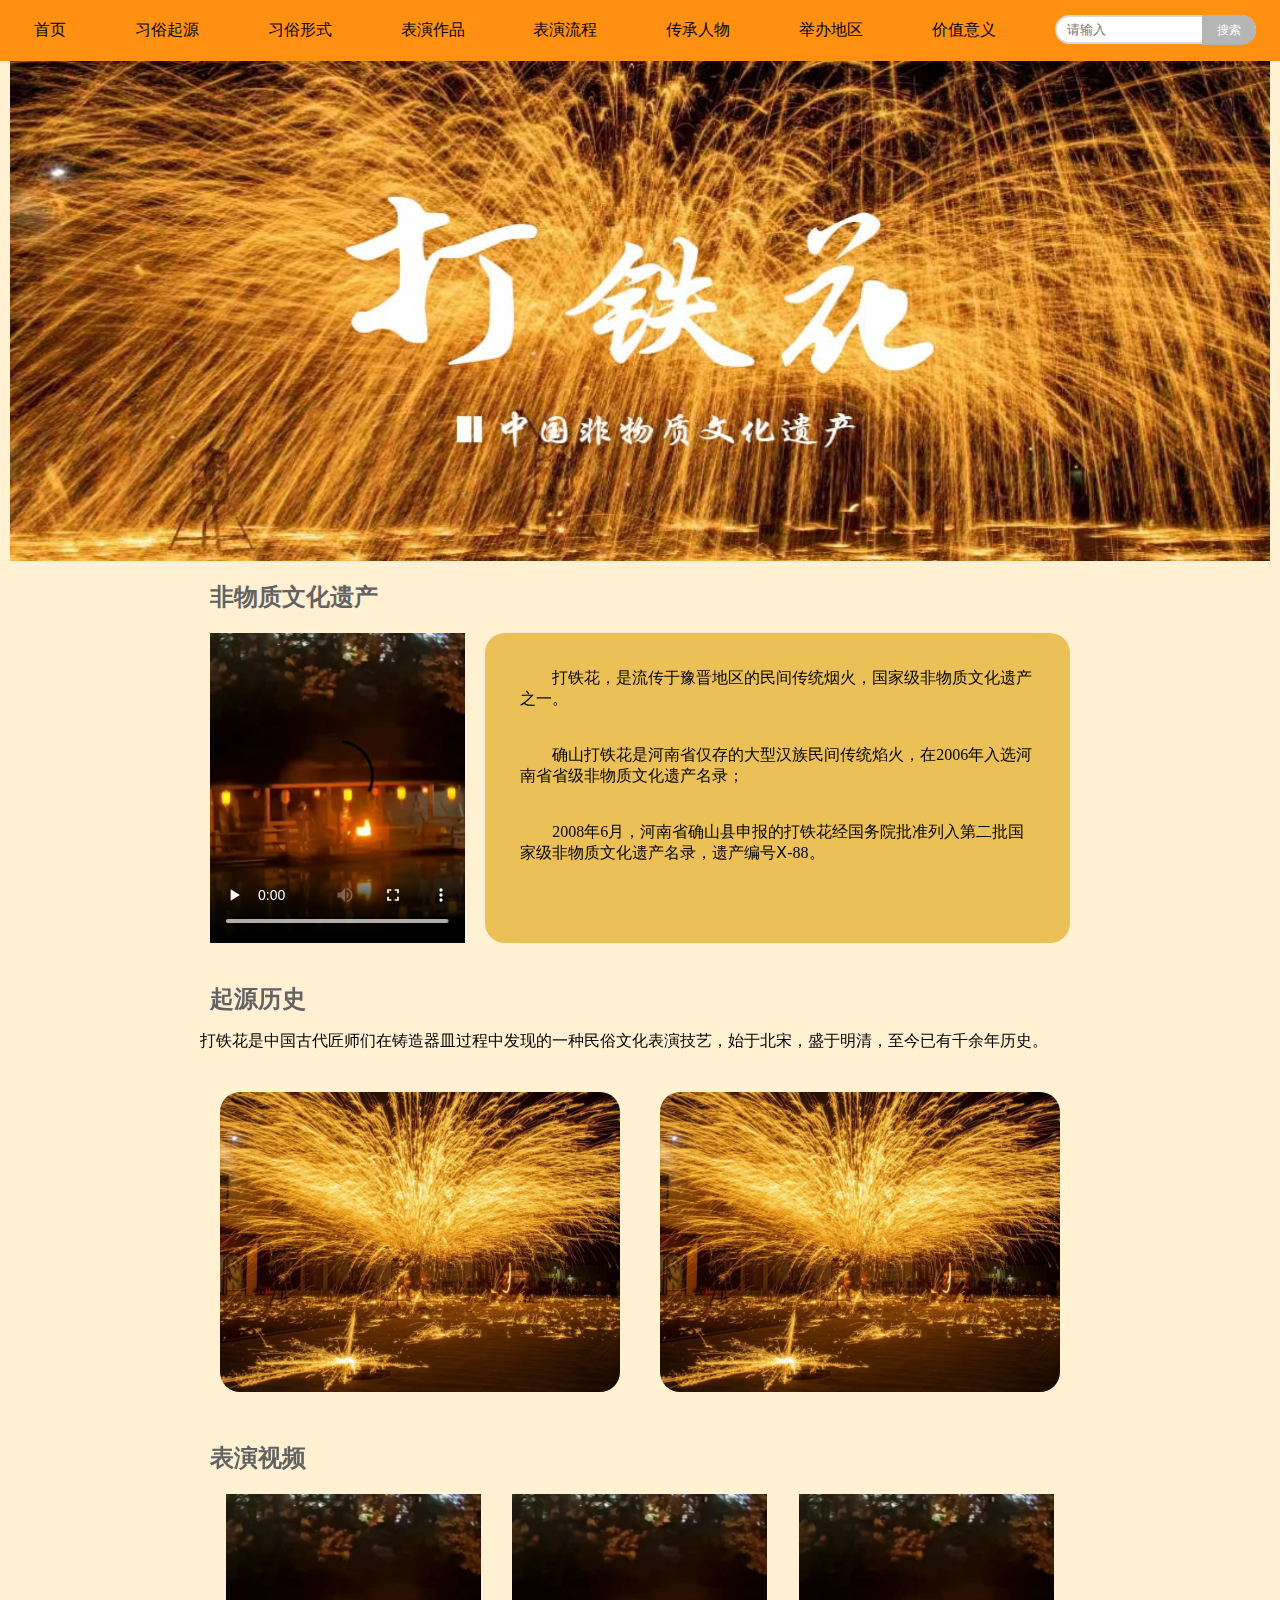
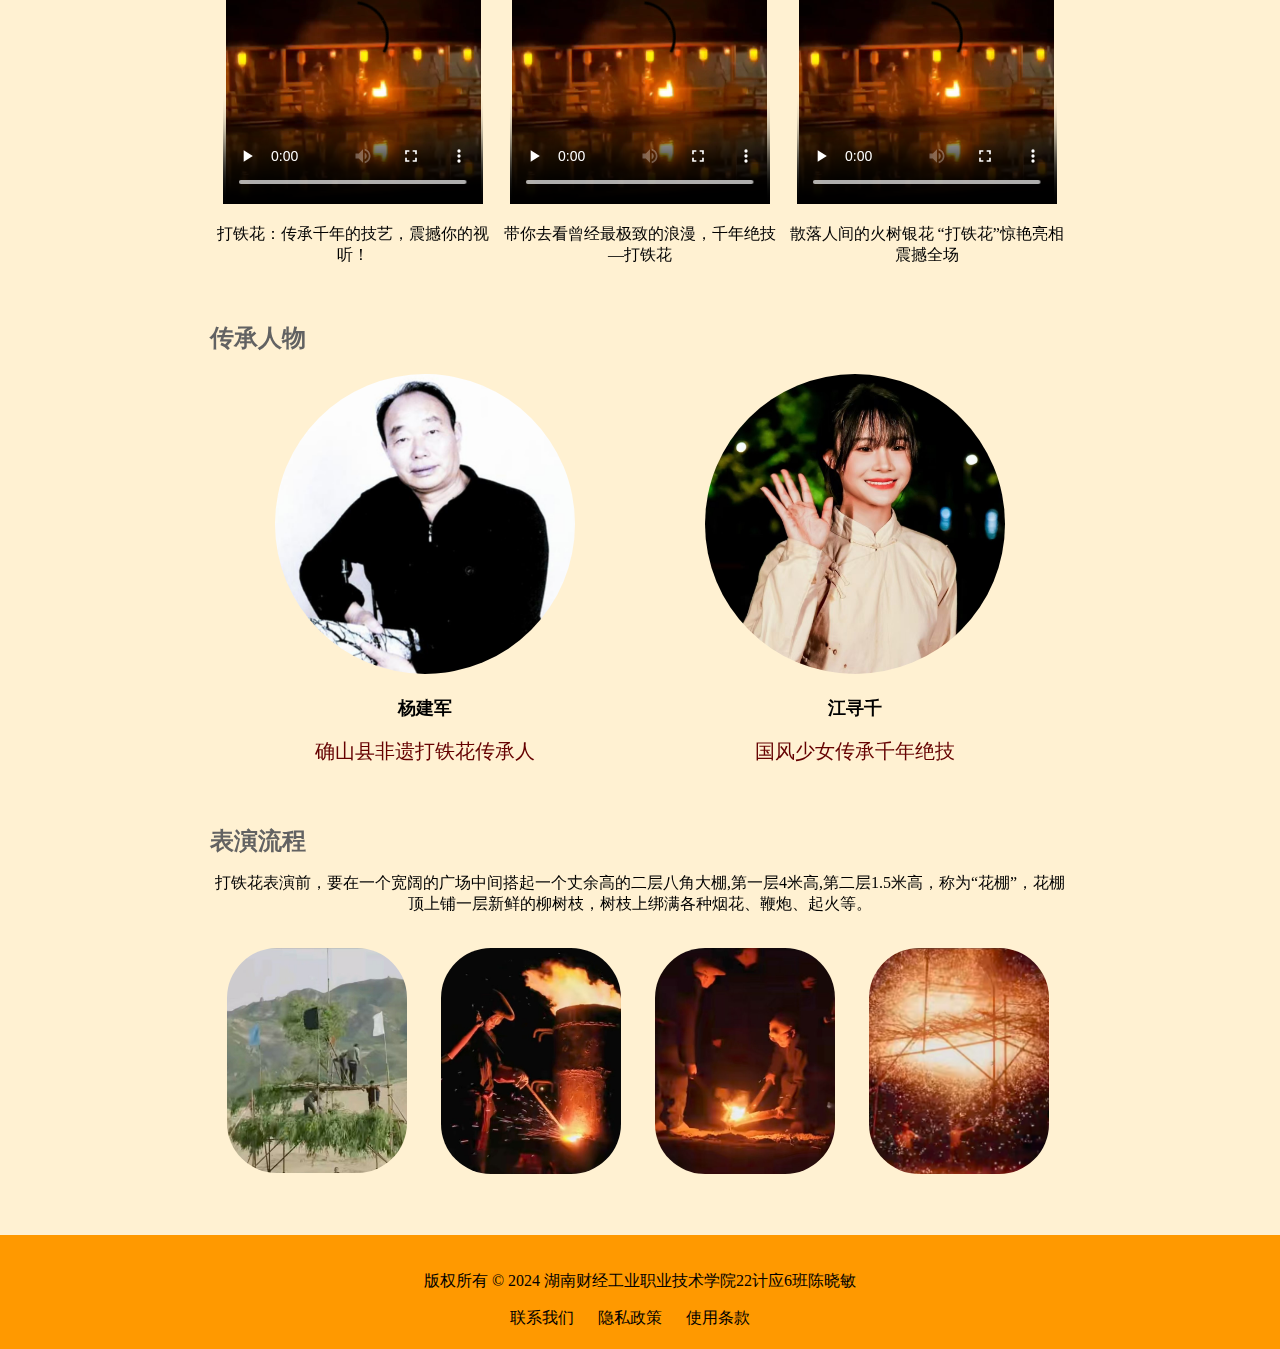
==== index.html @ 1a1a29e7 "git init" ====
<!DOCTYPE html>
<html lang="en">
<head>
    <meta charset="UTF-8">
    <meta name="viewport" content="width=device-width, initial-scale=1.0">
    <title>打铁花</title>
    <link rel="stylesheet" href="./css/打铁花首页.css">
</head>
<body>
    <!-- 导航栏  -->
    <div class="title">
        <a href="./index.html">首页</a>
        <a href="./习俗起源.html">习俗起源</a>
        <a href="./习俗形式.html">习俗形式</a>
        <a href="./表演作品.html">表演作品</a>
        <a href="./表演流程.html">表演流程</a>
        <a href="./传承人物.html">传承人物</a>
        <a href="./举办地区.html">举办地区</a>
        <a href="./价值意义.html">价值意义</a>
        <div class="search">
            <form action="" method="post">
                <input type="text" name="keyword" placeholder="请输入" />
                <button type="submit"></button>
            </form>
        </div>
    </div>
    
    <!-- 版心 -->
    <div class="container">
        <!-- 轮播图 -->
        <div class="banner">
            <!-- <div class="slider-controls">
                <button onclick="prevSlide()"><</button>
            </div> -->
            <div class="slider">
                <img src="./img/d8.jpg" alt="打铁花" class="active">
                <!-- <img src="./img/d2.jpg" alt="">
                <img src="./img/d3.jpg" alt="">
                <img src="./img/d4.jpg" alt="">
                <img src="./img/d5.jpg" alt="">
                <img src="./img/d6.jpg" alt=""> -->
            </div>
            <!-- <div class="slider-controls">
                <button onclick="nextSlide()">></button>
            </div> -->
        </div>
<!-- 简介 -->
        <div class="jianjie">
            <div class="bq" style="margin: 20px 0 0 20px; font-size: 24px;"><b><a href="./打铁花首页.html">非物质文化遗产</a></b></div>
            <div class="jianjie_nr" style="display: flex; padding: 20px; ">
                <video width="260" height="310" controls>
                    <source src="./video/d1.mp4">
                </video>
                <div class="jianjie_wenzhi">
                    <p>打铁花，是流传于豫晋地区的民间传统烟火，国家级非物质文化遗产之一。</p>
                    <p>确山打铁花是河南省仅存的大型汉族民间传统焰火，在2006年入选河南省省级非物质文化遗产名录；</p>
                    <p>2008年6月，河南省确山县申报的打铁花经国务院批准列入第二批国家级非物质文化遗产名录，遗产编号Ⅹ-88。</p>
                </div>
            </div>
        </div> 
<!-- 起源历史-->
        <div class="qiyuan">
            <div class="bq" style="margin: 20px 0 0 20px; font-size: 24px; "><b><a href="./习俗起源.html#dt">起源历史</a></b></div>
            <div class="qiyuan_nr" style="margin: 10px;">
                <p>打铁花是中国古代匠师们在铸造器皿过程中发现的一种民俗文化表演技艺，始于北宋，盛于明清，至今已有千余年历史。</p>
                <div class="qiyuan_nra" style="display: flex; padding: 20px; ">
                    <img src="./img/d1.jpg" alt="" >
                    <img src="./img/d1.jpg" alt="" style="margin-left: 40px;">
                </div>
            </div>
        </div>
<!-- 表演作品 -->
        <div class="zuopin">
            <div class="bq" style="margin: 20px 0 0 20px; font-size: 24px; "><b><a href="./表演作品.html">表演视频</a></b></div>
            <div class="zuopin_nr" style="display: flex; padding: 20px; ">
                <div class="zuopin_nra">
                    <video width="260" height="310" controls>
                        <source src="./video/d1.mp4">
                    </video>
                    <p>打铁花：传承千年的技艺，震撼你的视听！</p>
                </div>
                <div class="zuopin_nra">
                    <video width="260" height="310" controls>
                        <source src="./video/d1.mp4">
                    </video>
                    <p>带你去看曾经最极致的浪漫，千年绝技—打铁花</p>
                </div>
                <div class="zuopin_nra">
                    <video width="260" height="310" controls>
                        <source src="./video/d1.mp4">
                    </video>
                    <p>散落人间的火树银花 “打铁花”惊艳亮相震撼全场</p>
                </div>
            </div>
        
        </div>
<!-- 传承人物 -->
        <div class="renwu">
            <div class="bq" style="margin: 20px 0 0 20px; font-size: 24px; "><b><a href="./传承人物.html">传承人物</a></b></div>
            <div class="renwu_nr" style="display: flex; padding: 0 20px 20px 20px; ">
                <div class="renwu_nra">
                    <a href=""><img src="./img/renwu_a.bmp" alt=""></a>
                    <p>杨建军</p>
                    <span>确山县非遗打铁花传承人</span>
                </div> 
                <div class="renwu_nra">
                    <a href=""><img src="./img/renwu_b.jpg" alt=""></a>
                    <p>江寻千</p>
                    <span>国风少女传承千年绝技</span>
                </div>
            </div>
        </div>
<!-- 表演流程 -->
        <div class="liucheng">
            <div class="bq" style="margin: 20px 0 0 20px; font-size: 24px; "><b><a href="./表演流程.html#xs">表演流程</a></b></div>
            <div class="liucheng_nr" style="text-align: center; padding: 0 20px 20px 20px; ">
                <p>打铁花表演前，要在一个宽阔的广场中间搭起一个丈余高的二层八角大棚,第一层4米高,第二层1.5米高，称为“花棚”，花棚顶上铺一层新鲜的柳树枝，树枝上绑满各种烟花、鞭炮、起火等。</p>
                <div class="liucheng_nr_tp" style="display: flex;">
                    <div class="za">
                        <img src="./img/z1.jpg" alt="">
                    </div>
                    <div class="zb">
                        <img src="./img/z2.jpg" alt="">
                    </div>
                    <div class="zc">
                        <img src="./img/z3.jpg" alt="">
                    </div>
                    <div class="zd">
                        <img src="./img/z4.jpg" alt="">
                    </div>        
            </div>
            </div>
        
        </div>  
    </div>





    <!-- <div class="hh"><h1><a href="./习俗起源.html#dt">非物质文化遗产</a></h1></div>
        <div class="feiyi">
    
            <div class="f">
                <video width="290" height="354" controls>
                    <source src="./video/d1.mp4">
                </video>
                <div class="ff">
                    <div class="toa">
                        <h3 style="color: #ff4800;">始于北宋时期</h3>
                        <p>打铁花起源于北宋,当时匠师们在铸造器皿时发现了这种独特的表演技艺</p>
                    </div>
                    <div class="toa">
                        <h3 style="color: #ff4800;">盛于明清两代</h3>
                        <p>明清时期,打铁花表演逐渐盛行,成为民间重要的娱乐活动</p>
                    </div>
                    <div class="toa">
                        <h3 style="color: #ff4800;">流传于豫晋地区</h3>
                        <p>打铁花主要在河南、山西等地区流传,成为这些地方的特色文化</p>
                    </div>
                </div>
            </div>
        </div>
        
    <div class="hh"><h1><a href="./习俗形式.html#xs">狂野的民间艺术</a></h1></div>
        <div class="kuang">      
            <div class="k">
                <h3>独具匠心的打法吸引众多来客</h3>
                <p>
                    艺人以精湛独步的技艺，独具匠心的打法，让这一东方恢弘大剧，
                        成为中国铁花林中一只极为绚丽的奇葩，吸引了八方来客。
                </p>
                <img src="./img/d3.jpg" alt="">
            </div>
            <div class="ka">
                <img src="./img/d3.jpg" alt="">
                <p style="margin: 20px;">
                    火树璀璨，像千万朵金花耀眼绽放，像千万条火龙吐纳舞动。
                    只见人动花动、花在人中、人在花下、人花共舞；满树花团锦簇，金龙翩跹，
                    惊艳震撼的艺术场面，塑造出一幅“火树金花不夜天”的豪情场面。
                </p>
            </div>
        </div>
        

    <div class="hh"><h1><a href="./习俗形式.html#xs">前期准备</a></h1></div>
        <div class="qian">
            <div class="q">
                <p>
                    打铁花表演前，要在一个宽阔的广场中间搭起一个丈余高的二层八角花棚,
                    此花棚象征着一元生二仪、二仪生四象、四象生八卦、八卦生五行、五行生万物之意。
                </p>
                <p>
                    打铁花表演前，要在一个宽阔的广场中间搭起一个丈余高的二层八角花棚,
                    此花棚象征着一元生二仪、二仪生四象、四象生八卦、八卦生五行、五行生万物之意。
                </p>
            </div>
            <img src="./img/z2.jpg" alt="">
        </div>

    <div class="hh"><h1><a href="./习俗形式.html#xs">传承人物</a></h1></div>
        <div class="chuang">
            <div>
                <a href=""><img src="./img/z1.jpg" alt=""></a>
                <p></p>
            </div> 
            <div>
                <a href=""><img src="./img/z1.jpg" alt=""></a>
                <p></p>
            </div>
        </div>
    </div>
 -->





    <!-- 底部  -->
    <footer>
        <p>版权所有 &copy; 2024 湖南财经工业职业技术学院22计应6班陈晓敏</p >
        <ul>
            <li>联系我们</li>
            <li>隐私政策</li>
            <li>使用条款</li>
        </ul>
    </footer>
</body>
<script src="./js/打铁花首页.js"></script>
</html>
---- css/打铁花首页.css ----
body{
    margin: 0;
    padding:0;
    background-color: #fff1d2;
}
/* 导航栏 */
.title{
    display: flex;
    justify-content: space-around;
    background-color: rgb(255, 144, 17);
    padding: 10px 0;
}
.title a{
    color: #000;
    text-emphasis: none;
    padding: 10px 10px;
    border-radius: 5px;
    text-decoration: none;
}
.title a:hover{
    color: #fff;
    background-color: #555;
}
/* 搜索 */
.search{
    position: relative;
}
input,button{
    border: none;
    outline: none;
}
.search input{
    position: relative;
    top: 5px;
    padding: 5px 10px;
    border: 2px solid #d9d9d9;
    border-radius: 20px;
}
.search button{
    position: absolute;
    top: 5px;
    right: 0px;
    padding: 6.5px 15px;
    background-color: #b5b5b5;
    color: white;
    border: none;
    border-radius: 0 19px 19px 0;
    cursor: pointer;
}
.search button:before{
    content: "搜索";
    font-size: 12px;
    color: #ffffff;
}

/* 轮播图样式 */
.banner{
    width: 1260px;
    height: 500px;
    display: flex;
    background-color: #bf2a2a;

}
.slider {
    width: 1260px;
    height: 500px;
    overflow: hidden;

}
.slider img {
    width: 1260px;
    height: 500px;
    /* object-fit: cover; */
    top: 0;
    left: 0;
    /* opacity: 0; */
    transition: opacity 1s ease-in-out;
}
.slider img.active {
    opacity: 1;
}

/* 自动轮播控制 */
/* .slider-controls {
    width: 100px;
    height: 500px;
    background-color: #626262;
    text-align: center;
    padding: 50% 0;
}

.slider-controls button {
    border: none;
    color: #a6a6a6;
    width: 80px;
    height: 80px;
    cursor: pointer;
    font-size: 30px;
    border-radius: 40px;
    background-color: #ffffff;
} */
/* 版心 */
.container{
    /* width: 1260px;
    height: auto;
    margin: 0 auto; */
    display: flex;
    justify-content: center;
    align-items: center;
    flex-direction: column;
    /* background-color:  rgb(255, 153, 0); */
}
/* hr{
    border-top:none;
    border-left:none; 
    border-right:none;
    width: 260px;
    background: #f3ef06;
    height: 2px;
    margin-bottom: 20px;
} */
/* .main{
    background-color: #555;
} */

/* 简介 */
.jianjie{
    width: 900px;
    /* background-color: #fff5d5;
    border: 2px solid rgb(149, 135, 104);
    border-radius: 50px; 
    margin: 20px 10px 10px 10px; */
}
.bq a{
    color: rgb(98, 98, 98);
    text-decoration: none;
}
.bq a:hover{
    color: #650000;
}
.jianjie_wenzhi{
    width: 620px;
    border-radius: 20px;
    background-color: #eac057;
    margin-left: 20px;
}
.jianjie_wenzhi p{
    margin: 35px;
    text-indent: 2em;
}
/* 起源 */
.qiyuan{
    width: 900px;
    /* background-color: #fff5d5;
    border: 2px solid rgb(149, 135, 104);
    border-radius: 50px; 
    margin: 10px; */
}
.qiyuan p{
    margin-bottom: 20px;
}
.qiyuan img{
    width: 400px;
    height: 300px;
    border-radius: 20px;
}
/* 作品 */
.zuopin{
    width: 900px;
    /* background-color: #fff5d5;
    border: 2px solid rgb(149, 135, 104);
    border-radius: 50px; 
    margin: 10px; */
}
.zuopin_nra{
    width: 300px;
    text-align: center;
    /* background-color: #eac057; */
}
/* 传承人物 */
.renwu{
    width: 900px;
    /* background-color: #fff5d5;
    border: 2px solid rgb(149, 135, 104);
    border-radius: 50px;    
    margin: 10px; */
}
.renwu_nra{
    width: 450px;
    text-align: center;
    margin: 20px;
}
.renwu_nra img{
    width: 300px;
    height: 300px;
    border-radius: 150px;
}
.renwu_nra p{
    font-size: 18px;
    font-family: Arial, Helvetica, sans-serif;
    font-weight: bold;
}
.renwu_nra span{
    font-size: 20px;
    color: #650000;
}
/* 表演流程 */
.liucheng{
    width: 900px;
    height: 430px;
    /* background-color: #fff5d5;
    border: 2px solid rgb(149, 135, 104);
    border-radius: 50px; 
    margin: 10px 10px 20px 10px; */
}
.liucheng_nr_tp img{
    width: 180px; 
    border-radius: 50px;
    margin: 17px;
    transition: all 0.5s ease;
}
.za:hover img{
    transform: scale(1.2);
}
.zb:hover img{
    transform: scale(1.2);
}
.zc:hover img{
    transform: scale(1.2);
}
.zd:hover img{
    transform: scale(1.2);
}








/* .hh h1{
    line-height:20px;
    text-align: center;
}
.hh a{
    color:rgb(98, 98, 98);
    text-decoration: none;
}
.feiyi{
    width: 1000px;
    align-items: center;
   
    margin: 10px;
}


.f{
    display: flex;

}
.ff{
    display: flex;
    flex-direction: column;
    background-color: #ffce89;
    padding: 0 20px;
    margin-left: 30px;
}
.toa{
    width: 520px;
    height: 100px;
    margin: 0 60px;
} 
.kuang{
    display: flex;
    padding: 20px;
}
.kuang img{
    width: 450px;
    height: 200px;
    margin: 20px;
}
.k{
    width: 490px;
    margin-right: 20px;
    text-align: center;
    background-color: #bf2a2a;
}
.k h3{
    color: #fff;
    margin: 20px;
}
.k p{
    color: #fff;
    margin: 20px;
}
.ka{
    width: 490px;
    text-align: center;
    border: 2px solid red;
}
.qian{
    width: 1000px;
    display: flex;
    margin: 20px;
    border: 2px solid rgb(255, 153, 0)
}
.q{
    margin: 20px 0;
}
.qian p{
    width: 500px;
    height: 50px;
    color: #fff;
    padding: 30px;
    border-radius: 20px 0 0 20px;
    background-color: #6f6f6f;
    margin-top: 60px;
}
.qian img{
    width: 300px;   
    height: 400px;
}
.chuang{
    display:flex;
}
.chuang img{
    width: 300px;
    height: 300px;
    border-radius: 150px;
    margin: 20px 60px
}
 */







/* 底部 */
footer {
    background-color: rgb(255, 153, 0);
    color: #000000;
    padding: 20px;
    text-align: center;
}
footer ul {
    list-style-type: none;
    margin: 0;
    padding: 0;
}
footer ul li {
    display: inline-block;
    margin-right: 20px;
}
 
footer ul li a {
    color: #000000;
    text-decoration: none;
}
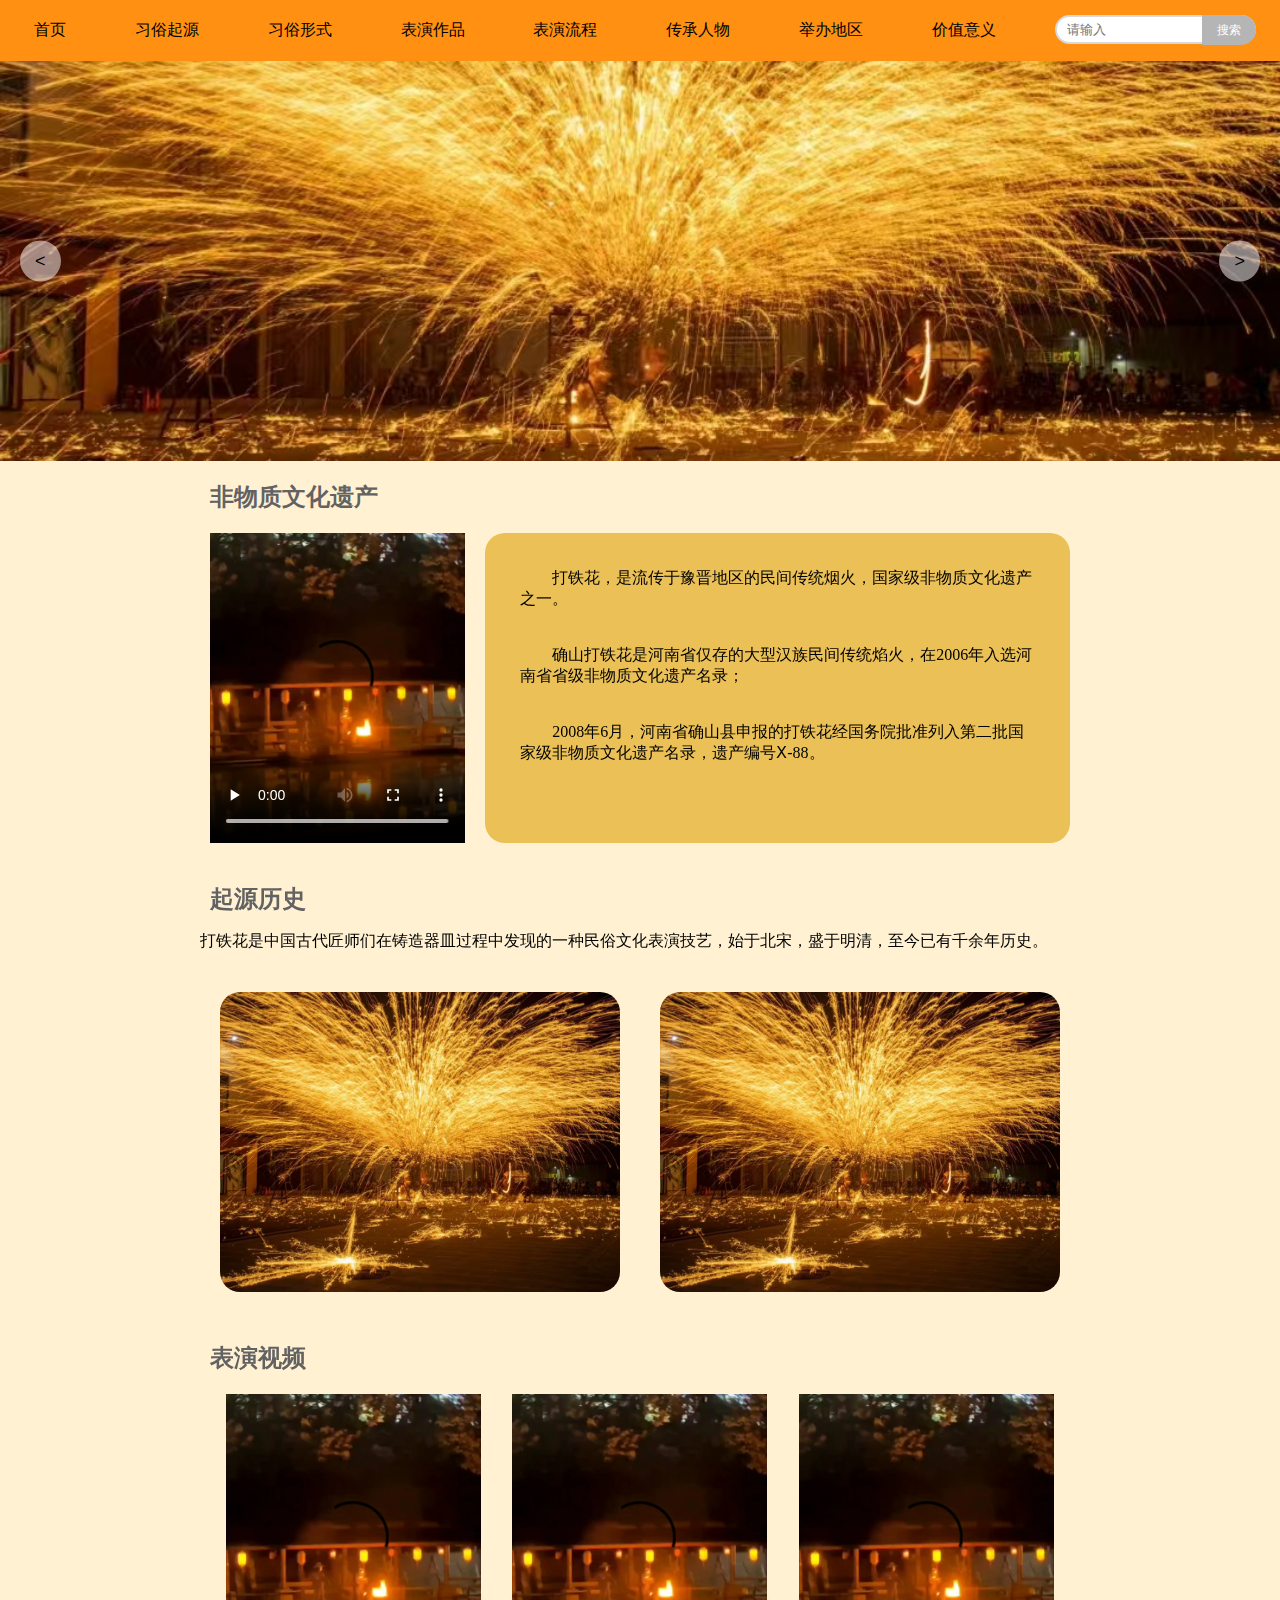
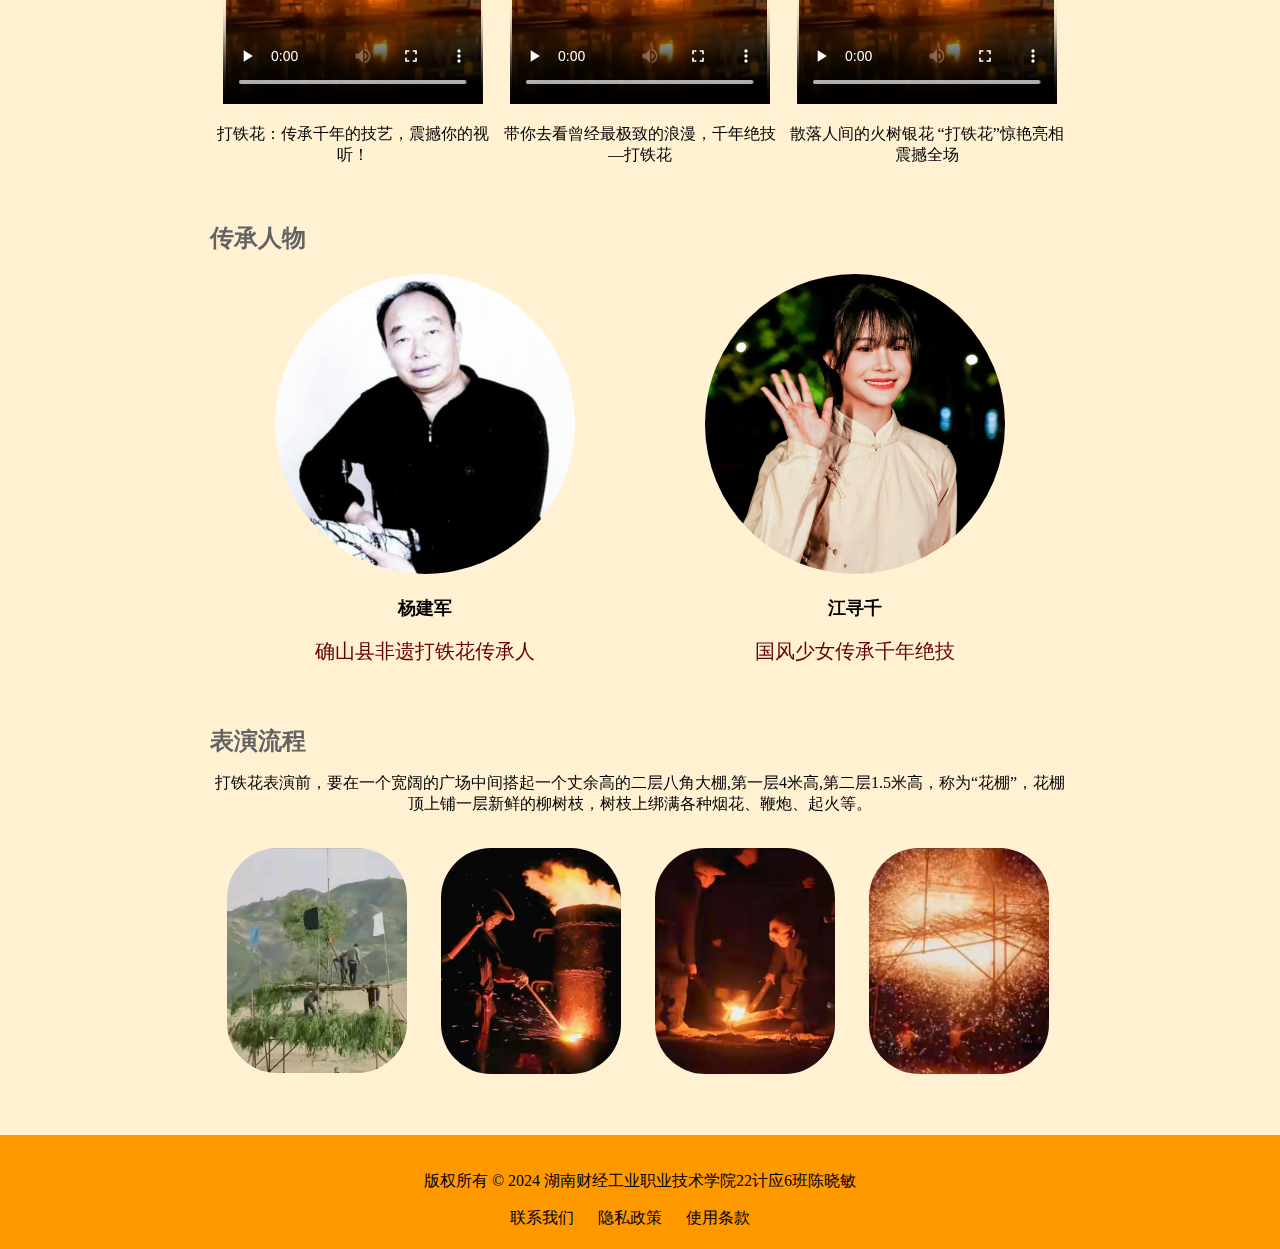
==== commit 8a9ffeeb: "git init" ====
--- a/index.html
+++ b/index.html
@@ -1,11 +1,14 @@
 <!DOCTYPE html>
 <html lang="en">
+
 <head>
     <meta charset="UTF-8">
     <meta name="viewport" content="width=device-width, initial-scale=1.0">
     <title>打铁花</title>
     <link rel="stylesheet" href="./css/打铁花首页.css">
+    <link rel="stylesheet" href="./css/通用.css">
 </head>
+
 <body>
     <!-- 导航栏  -->
     <div class="title">
@@ -24,29 +27,29 @@
             </form>
         </div>
     </div>
-    
+
     <!-- 版心 -->
     <div class="container">
         <!-- 轮播图 -->
         <div class="banner">
-            <!-- <div class="slider-controls">
-                <button onclick="prevSlide()"><</button>
-            </div> -->
+            <div class="slider-controls">
+                <button onclick="prevSlide()">&lt;</button>
+            </div>
             <div class="slider">
-                <img src="./img/d8.jpg" alt="打铁花" class="active">
-                <!-- <img src="./img/d2.jpg" alt="">
-                <img src="./img/d3.jpg" alt="">
-                <img src="./img/d4.jpg" alt="">
-                <img src="./img/d5.jpg" alt="">
-                <img src="./img/d6.jpg" alt=""> -->
-            </div>
-            <!-- <div class="slider-controls">
-                <button onclick="nextSlide()">></button>
-            </div> -->
-        </div>
-<!-- 简介 -->
+                <img src="./img/d1.jpg" alt="打铁花" class="active">
+                <img src="./img/d2.jpg" alt="打铁花">
+                <img src="./img/d3.jpg" alt="打铁花">
+                <img src="./img/d4.jpg" alt="打铁花">
+                <img src="./img/d5.jpg" alt="打铁花">
+            </div>
+            <div class="slider-controls">
+                <button onclick="nextSlide()">&gt;</button>
+            </div>
+        </div>
+        <!-- 简介 -->
         <div class="jianjie">
-            <div class="bq" style="margin: 20px 0 0 20px; font-size: 24px;"><b><a href="./打铁花首页.html">非物质文化遗产</a></b></div>
+            <div class="bq" style="margin: 20px 0 0 20px; font-size: 24px;"><b><a href="./打铁花首页.html">非物质文化遗产</a></b>
+            </div>
             <div class="jianjie_nr" style="display: flex; padding: 20px; ">
                 <video width="260" height="310" controls>
                     <source src="./video/d1.mp4">
@@ -57,19 +60,20 @@
                     <p>2008年6月，河南省确山县申报的打铁花经国务院批准列入第二批国家级非物质文化遗产名录，遗产编号Ⅹ-88。</p>
                 </div>
             </div>
-        </div> 
-<!-- 起源历史-->
+        </div>
+        <!-- 起源历史-->
         <div class="qiyuan">
-            <div class="bq" style="margin: 20px 0 0 20px; font-size: 24px; "><b><a href="./习俗起源.html#dt">起源历史</a></b></div>
+            <div class="bq" style="margin: 20px 0 0 20px; font-size: 24px; "><b><a href="./习俗起源.html#dt">起源历史</a></b>
+            </div>
             <div class="qiyuan_nr" style="margin: 10px;">
                 <p>打铁花是中国古代匠师们在铸造器皿过程中发现的一种民俗文化表演技艺，始于北宋，盛于明清，至今已有千余年历史。</p>
                 <div class="qiyuan_nra" style="display: flex; padding: 20px; ">
-                    <img src="./img/d1.jpg" alt="" >
+                    <img src="./img/d1.jpg" alt="">
                     <img src="./img/d1.jpg" alt="" style="margin-left: 40px;">
                 </div>
             </div>
         </div>
-<!-- 表演作品 -->
+        <!-- 表演作品 -->
         <div class="zuopin">
             <div class="bq" style="margin: 20px 0 0 20px; font-size: 24px; "><b><a href="./表演作品.html">表演视频</a></b></div>
             <div class="zuopin_nr" style="display: flex; padding: 20px; ">
@@ -92,9 +96,9 @@
                     <p>散落人间的火树银花 “打铁花”惊艳亮相震撼全场</p>
                 </div>
             </div>
-        
-        </div>
-<!-- 传承人物 -->
+
+        </div>
+        <!-- 传承人物 -->
         <div class="renwu">
             <div class="bq" style="margin: 20px 0 0 20px; font-size: 24px; "><b><a href="./传承人物.html">传承人物</a></b></div>
             <div class="renwu_nr" style="display: flex; padding: 0 20px 20px 20px; ">
@@ -102,7 +106,7 @@
                     <a href=""><img src="./img/renwu_a.bmp" alt=""></a>
                     <p>杨建军</p>
                     <span>确山县非遗打铁花传承人</span>
-                </div> 
+                </div>
                 <div class="renwu_nra">
                     <a href=""><img src="./img/renwu_b.jpg" alt=""></a>
                     <p>江寻千</p>
@@ -110,9 +114,10 @@
                 </div>
             </div>
         </div>
-<!-- 表演流程 -->
+        <!-- 表演流程 -->
         <div class="liucheng">
-            <div class="bq" style="margin: 20px 0 0 20px; font-size: 24px; "><b><a href="./表演流程.html#xs">表演流程</a></b></div>
+            <div class="bq" style="margin: 20px 0 0 20px; font-size: 24px; "><b><a href="./表演流程.html#xs">表演流程</a></b>
+            </div>
             <div class="liucheng_nr" style="text-align: center; padding: 0 20px 20px 20px; ">
                 <p>打铁花表演前，要在一个宽阔的广场中间搭起一个丈余高的二层八角大棚,第一层4米高,第二层1.5米高，称为“花棚”，花棚顶上铺一层新鲜的柳树枝，树枝上绑满各种烟花、鞭炮、起火等。</p>
                 <div class="liucheng_nr_tp" style="display: flex;">
@@ -127,11 +132,11 @@
                     </div>
                     <div class="zd">
                         <img src="./img/z4.jpg" alt="">
-                    </div>        
-            </div>
-            </div>
-        
-        </div>  
+                    </div>
+                </div>
+            </div>
+
+        </div>
     </div>
 
 
@@ -218,7 +223,7 @@
 
     <!-- 底部  -->
     <footer>
-        <p>版权所有 &copy; 2024 湖南财经工业职业技术学院22计应6班陈晓敏</p >
+        <p>版权所有 &copy; 2024 湖南财经工业职业技术学院22计应6班陈晓敏</p>
         <ul>
             <li>联系我们</li>
             <li>隐私政策</li>
@@ -227,4 +232,5 @@
     </footer>
 </body>
 <script src="./js/打铁花首页.js"></script>
+<script src="./js/通用.js"></script>
 </html>--- a/css/打铁花首页.css
+++ b/css/打铁花首页.css
@@ -54,51 +54,59 @@
 }
 
 /* 轮播图样式 */
-.banner{
-    width: 1260px;
-    height: 500px;
-    display: flex;
-    background-color: #bf2a2a;
-
-}
+.banner {
+    position: relative;
+    width: 100%;
+    height: 400px;
+    overflow: hidden;
+}
+
 .slider {
-    width: 1260px;
-    height: 500px;
-    overflow: hidden;
-
-}
+    position: relative;
+    width: 100%;
+    height: 100%;
+}
+
 .slider img {
-    width: 1260px;
-    height: 500px;
-    /* object-fit: cover; */
-    top: 0;
-    left: 0;
-    /* opacity: 0; */
-    transition: opacity 1s ease-in-out;
-}
+    position: absolute;
+    width: 100%;
+    height: 100%;
+    object-fit: cover;
+    opacity: 0;
+    transition: opacity 0.5s ease-in-out;
+}
+
 .slider img.active {
     opacity: 1;
 }
 
-/* 自动轮播控制 */
-/* .slider-controls {
-    width: 100px;
-    height: 500px;
-    background-color: #626262;
-    text-align: center;
-    padding: 50% 0;
+.slider-controls {
+    position: absolute;
+    top: 50%;
+    transform: translateY(-50%);
+    z-index: 1;
+}
+
+.slider-controls:first-child {
+    left: 20px;
+}
+
+.slider-controls:last-child {
+    right: 20px;
 }
 
 .slider-controls button {
+    background: rgba(255, 255, 255, 0.5);
     border: none;
-    color: #a6a6a6;
-    width: 80px;
-    height: 80px;
+    padding: 10px 15px;
     cursor: pointer;
-    font-size: 30px;
-    border-radius: 40px;
-    background-color: #ffffff;
-} */
+    border-radius: 50%;
+    font-size: 18px;
+}
+
+.slider-controls button:hover {
+    background: rgba(255, 255, 255, 0.8);
+}
 /* 版心 */
 .container{
     /* width: 1260px;
--- a/css/通用.css
+++ b/css/通用.css
@@ -0,0 +1,53 @@
+.banner {
+    position: relative;
+    width: 100%;
+    height: 400px;
+    overflow: hidden;
+}
+
+.slider {
+    position: relative;
+    width: 100%;
+    height: 100%;
+}
+
+.slider img {
+    position: absolute;
+    width: 100%;
+    height: 100%;
+    object-fit: cover;
+    opacity: 0;
+    transition: opacity 0.5s ease-in-out;
+}
+
+.slider img.active {
+    opacity: 1;
+}
+
+.slider-controls {
+    position: absolute;
+    top: 50%;
+    transform: translateY(-50%);
+    z-index: 1;
+}
+
+.slider-controls:first-child {
+    left: 20px;
+}
+
+.slider-controls:last-child {
+    right: 20px;
+}
+
+.slider-controls button {
+    background: rgba(255, 255, 255, 0.5);
+    border: none;
+    padding: 10px 15px;
+    cursor: pointer;
+    border-radius: 50%;
+    font-size: 18px;
+}
+
+.slider-controls button:hover {
+    background: rgba(255, 255, 255, 0.8);
+}